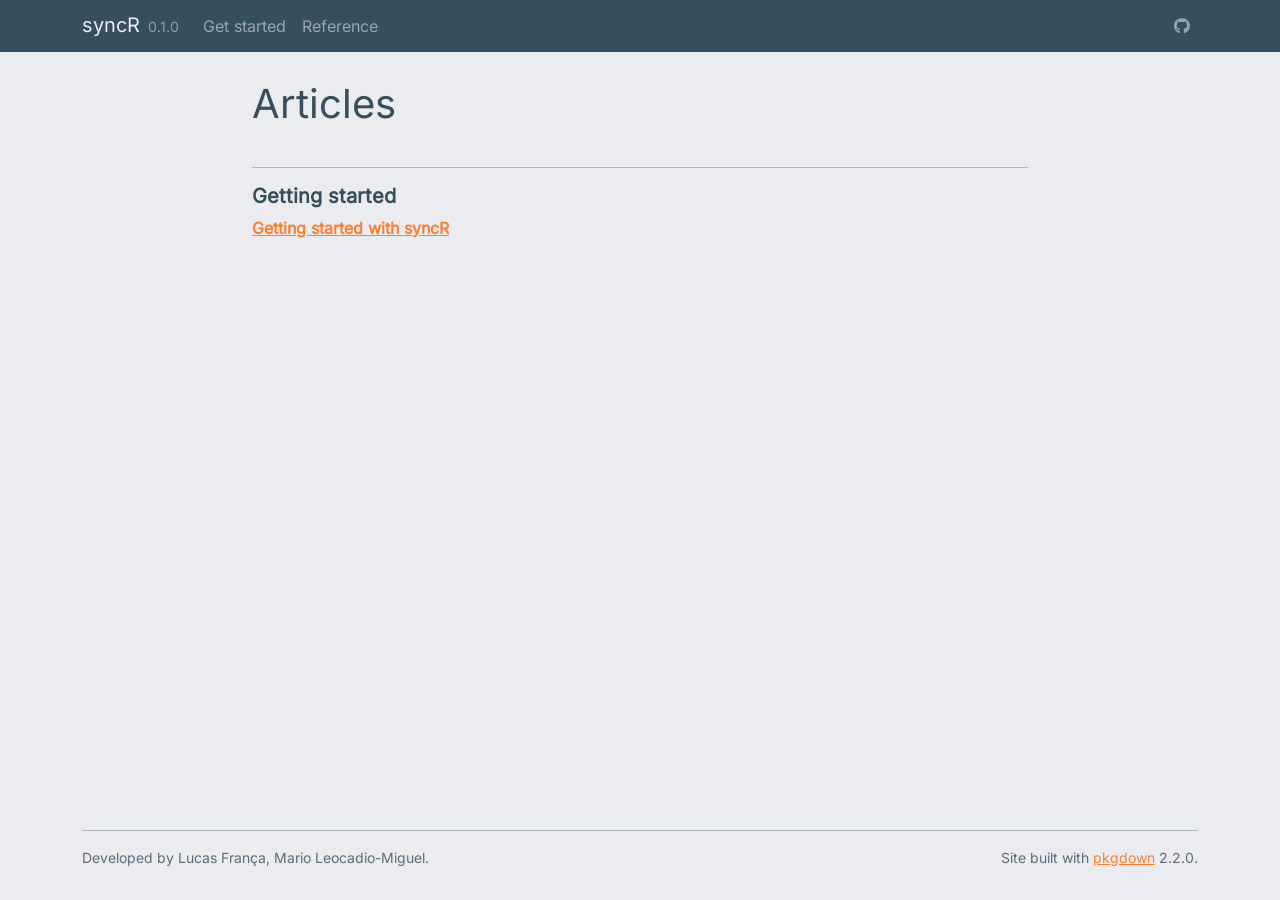
==== articles/index.html @ f12f0814 "Deploying to gh-pages from @ circadia-bio/syncR@efc464e33adc6c8e069ee6618f5a3e6e516ac521 🚀" ====
<!DOCTYPE html>
<!-- Generated by pkgdown: do not edit by hand --><html lang="en"><head><meta http-equiv="Content-Type" content="text/html; charset=UTF-8"><meta charset="utf-8"><meta http-equiv="X-UA-Compatible" content="IE=edge"><meta name="viewport" content="width=device-width, initial-scale=1, shrink-to-fit=no"><title>Articles • syncR</title><script src="../deps/jquery-3.6.0/jquery-3.6.0.min.js"></script><meta name="viewport" content="width=device-width, initial-scale=1, shrink-to-fit=no"><link href="../deps/bootstrap-5.3.8/bootstrap.min.css" rel="stylesheet"><script src="../deps/bootstrap-5.3.8/bootstrap.bundle.min.js"></script><link href="../deps/Inter-0.4.10/font.css" rel="stylesheet"><link href="../deps/Fira_Code-0.4.10/font.css" rel="stylesheet"><link href="../deps/font-awesome-6.5.2/css/all.min.css" rel="stylesheet"><link href="../deps/font-awesome-6.5.2/css/v4-shims.min.css" rel="stylesheet"><script src="../deps/headroom-0.11.0/headroom.min.js"></script><script src="../deps/headroom-0.11.0/jQuery.headroom.min.js"></script><script src="../deps/bootstrap-toc-1.0.1/bootstrap-toc.min.js"></script><script src="../deps/clipboard.js-2.0.11/clipboard.min.js"></script><script src="../deps/search-1.0.0/autocomplete.jquery.min.js"></script><script src="../deps/search-1.0.0/fuse.min.js"></script><script src="../deps/search-1.0.0/mark.min.js"></script><!-- pkgdown --><script src="../pkgdown.js"></script><meta property="og:title" content="Articles"></head><body>
    <a href="#main" class="visually-hidden-focusable">Skip to contents</a>


    <nav class="navbar navbar-expand-lg fixed-top bg-dark" data-bs-theme="dark" aria-label="Site navigation"><div class="container">

    <a class="navbar-brand me-2" href="../index.html">syncR</a>

    <small class="nav-text text-muted me-auto" data-bs-toggle="tooltip" data-bs-placement="bottom" title="">0.1.0</small>


    <button class="navbar-toggler" type="button" data-bs-toggle="collapse" data-bs-target="#navbar" aria-controls="navbar" aria-expanded="false" aria-label="Toggle navigation">
      <span class="navbar-toggler-icon"></span>
    </button>

    <div id="navbar" class="collapse navbar-collapse ms-3">
      <ul class="navbar-nav me-auto"><li class="nav-item"><a class="nav-link" href="../articles/syncR.html">Get started</a></li>
<li class="nav-item"><a class="nav-link" href="../reference/index.html">Reference</a></li>
      </ul><ul class="navbar-nav"><li class="nav-item"><a class="external-link nav-link" href="https://github.com/circadia-bio/syncR" aria-label="GitHub"><span class="fa fab fa-github"></span></a></li>
      </ul></div>


  </div>
</nav><div class="container template-article-index">
<div class="row">
  <main id="main" class="col-md-9"><div class="page-header">

      <h1>Articles</h1>
    </div>

    <div class="section ">
      <h3>Getting started</h3>
      <div class="section-desc"></div>

      <dl><dt><a href="syncR.html">Getting started with syncR</a></dt>
        <dd>
      </dd></dl></div>
  </main></div>


    <footer><div class="pkgdown-footer-left">
  <p>Developed by Lucas França, Mario Leocadio-Miguel.</p>
</div>

<div class="pkgdown-footer-right">
  <p>Site built with <a href="https://pkgdown.r-lib.org/" class="external-link">pkgdown</a> 2.2.0.</p>
</div>

    </footer></div>





  </body></html>
---- deps/Inter-0.4.10/font.css ----
/* cyrillic-ext */
@font-face {
  font-family: 'Inter';
  font-style: normal;
  font-weight: 400;
  font-display: swap;
  src: url(UcCO3FwrK3iLTeHuS_nVMrMxCp50SjIw2boKoduKmMEVuLyfAZJhiI2B.woff2) format('woff2');
  unicode-range: U+0460-052F, U+1C80-1C8A, U+20B4, U+2DE0-2DFF, U+A640-A69F, U+FE2E-FE2F;
}
/* cyrillic */
@font-face {
  font-family: 'Inter';
  font-style: normal;
  font-weight: 400;
  font-display: swap;
  src: url(UcCO3FwrK3iLTeHuS_nVMrMxCp50SjIw2boKoduKmMEVuLyfAZthiI2B.woff2) format('woff2');
  unicode-range: U+0301, U+0400-045F, U+0490-0491, U+04B0-04B1, U+2116;
}
/* greek-ext */
@font-face {
  font-family: 'Inter';
  font-style: normal;
  font-weight: 400;
  font-display: swap;
  src: url(UcCO3FwrK3iLTeHuS_nVMrMxCp50SjIw2boKoduKmMEVuLyfAZNhiI2B.woff2) format('woff2');
  unicode-range: U+1F00-1FFF;
}
/* greek */
@font-face {
  font-family: 'Inter';
  font-style: normal;
  font-weight: 400;
  font-display: swap;
  src: url(UcCO3FwrK3iLTeHuS_nVMrMxCp50SjIw2boKoduKmMEVuLyfAZxhiI2B.woff2) format('woff2');
  unicode-range: U+0370-0377, U+037A-037F, U+0384-038A, U+038C, U+038E-03A1, U+03A3-03FF;
}
/* vietnamese */
@font-face {
  font-family: 'Inter';
  font-style: normal;
  font-weight: 400;
  font-display: swap;
  src: url(UcCO3FwrK3iLTeHuS_nVMrMxCp50SjIw2boKoduKmMEVuLyfAZBhiI2B.woff2) format('woff2');
  unicode-range: U+0102-0103, U+0110-0111, U+0128-0129, U+0168-0169, U+01A0-01A1, U+01AF-01B0, U+0300-0301, U+0303-0304, U+0308-0309, U+0323, U+0329, U+1EA0-1EF9, U+20AB;
}
/* latin-ext */
@font-face {
  font-family: 'Inter';
  font-style: normal;
  font-weight: 400;
  font-display: swap;
  src: url(UcCO3FwrK3iLTeHuS_nVMrMxCp50SjIw2boKoduKmMEVuLyfAZFhiI2B.woff2) format('woff2');
  unicode-range: U+0100-02BA, U+02BD-02C5, U+02C7-02CC, U+02CE-02D7, U+02DD-02FF, U+0304, U+0308, U+0329, U+1D00-1DBF, U+1E00-1E9F, U+1EF2-1EFF, U+2020, U+20A0-20AB, U+20AD-20C0, U+2113, U+2C60-2C7F, U+A720-A7FF;
}
/* latin */
@font-face {
  font-family: 'Inter';
  font-style: normal;
  font-weight: 400;
  font-display: swap;
  src: url(UcCO3FwrK3iLTeHuS_nVMrMxCp50SjIw2boKoduKmMEVuLyfAZ9hiA.woff2) format('woff2');
  unicode-range: U+0000-00FF, U+0131, U+0152-0153, U+02BB-02BC, U+02C6, U+02DA, U+02DC, U+0304, U+0308, U+0329, U+2000-206F, U+20AC, U+2122, U+2191, U+2193, U+2212, U+2215, U+FEFF, U+FFFD;
}
---- deps/Fira_Code-0.4.10/font.css ----
/* cyrillic-ext */
@font-face {
  font-family: 'Fira Code';
  font-style: normal;
  font-weight: 400;
  font-display: swap;
  src: url(uU9eCBsR6Z2vfE9aq3bL0fxyUs4tcw4W_D1sJV37Nv7g.woff2) format('woff2');
  unicode-range: U+0460-052F, U+1C80-1C8A, U+20B4, U+2DE0-2DFF, U+A640-A69F, U+FE2E-FE2F;
}
/* cyrillic */
@font-face {
  font-family: 'Fira Code';
  font-style: normal;
  font-weight: 400;
  font-display: swap;
  src: url(uU9eCBsR6Z2vfE9aq3bL0fxyUs4tcw4W_D1sJVT7Nv7g.woff2) format('woff2');
  unicode-range: U+0301, U+0400-045F, U+0490-0491, U+04B0-04B1, U+2116;
}
/* greek-ext */
@font-face {
  font-family: 'Fira Code';
  font-style: normal;
  font-weight: 400;
  font-display: swap;
  src: url(uU9eCBsR6Z2vfE9aq3bL0fxyUs4tcw4W_D1sJVz7Nv7g.woff2) format('woff2');
  unicode-range: U+1F00-1FFF;
}
/* greek */
@font-face {
  font-family: 'Fira Code';
  font-style: normal;
  font-weight: 400;
  font-display: swap;
  src: url(uU9eCBsR6Z2vfE9aq3bL0fxyUs4tcw4W_D1sJVP7Nv7g.woff2) format('woff2');
  unicode-range: U+0370-0377, U+037A-037F, U+0384-038A, U+038C, U+038E-03A1, U+03A3-03FF;
}
/* symbols2 */
@font-face {
  font-family: 'Fira Code';
  font-style: normal;
  font-weight: 400;
  font-display: swap;
  src: url(uU9eCBsR6Z2vfE9aq3bL0fxyUs4tcw4W_D1sJeraE8PZqw.woff2) format('woff2');
  unicode-range: U+2000-2001, U+2004-2008, U+200A, U+23B8-23BD, U+2500-259F;
}
/* latin-ext */
@font-face {
  font-family: 'Fira Code';
  font-style: normal;
  font-weight: 400;
  font-display: swap;
  src: url(uU9eCBsR6Z2vfE9aq3bL0fxyUs4tcw4W_D1sJV77Nv7g.woff2) format('woff2');
  unicode-range: U+0100-02BA, U+02BD-02C5, U+02C7-02CC, U+02CE-02D7, U+02DD-02FF, U+0304, U+0308, U+0329, U+1D00-1DBF, U+1E00-1E9F, U+1EF2-1EFF, U+2020, U+20A0-20AB, U+20AD-20C0, U+2113, U+2C60-2C7F, U+A720-A7FF;
}
/* latin */
@font-face {
  font-family: 'Fira Code';
  font-style: normal;
  font-weight: 400;
  font-display: swap;
  src: url(uU9eCBsR6Z2vfE9aq3bL0fxyUs4tcw4W_D1sJVD7Ng.woff2) format('woff2');
  unicode-range: U+0000-00FF, U+0131, U+0152-0153, U+02BB-02BC, U+02C6, U+02DA, U+02DC, U+0304, U+0308, U+0329, U+2000-206F, U+20AC, U+2122, U+2191, U+2193, U+2212, U+2215, U+FEFF, U+FFFD;
}
---- deps/font-awesome-6.5.2/css/v4-shims.min.css ----
/*!
 * Font Awesome Free 6.5.2 by @fontawesome - https://fontawesome.com
 * License - https://fontawesome.com/license/free (Icons: CC BY 4.0, Fonts: SIL OFL 1.1, Code: MIT License)
 * Copyright 2024 Fonticons, Inc.
 */
.fa.fa-glass:before{content:"\f000"}.fa.fa-envelope-o{font-family:"Font Awesome 6 Free";font-weight:400}.fa.fa-envelope-o:before{content:"\f0e0"}.fa.fa-star-o{font-family:"Font Awesome 6 Free";font-weight:400}.fa.fa-star-o:before{content:"\f005"}.fa.fa-close:before,.fa.fa-remove:before{content:"\f00d"}.fa.fa-gear:before{content:"\f013"}.fa.fa-trash-o{font-family:"Font Awesome 6 Free";font-weight:400}.fa.fa-trash-o:before{content:"\f2ed"}.fa.fa-home:before{content:"\f015"}.fa.fa-file-o{font-family:"Font Awesome 6 Free";font-weight:400}.fa.fa-file-o:before{content:"\f15b"}.fa.fa-clock-o{font-family:"Font Awesome 6 Free";font-weight:400}.fa.fa-clock-o:before{content:"\f017"}.fa.fa-arrow-circle-o-down{font-family:"Font Awesome 6 Free";font-weight:400}.fa.fa-arrow-circle-o-down:before{content:"\f358"}.fa.fa-arrow-circle-o-up{font-family:"Font Awesome 6 Free";font-weight:400}.fa.fa-arrow-circle-o-up:before{content:"\f35b"}.fa.fa-play-circle-o{font-family:"Font Awesome 6 Free";font-weight:400}.fa.fa-play-circle-o:before{content:"\f144"}.fa.fa-repeat:before,.fa.fa-rotate-right:before{content:"\f01e"}.fa.fa-refresh:before{content:"\f021"}.fa.fa-list-alt{font-family:"Font Awesome 6 Free";font-weight:400}.fa.fa-list-alt:before{content:"\f022"}.fa.fa-dedent:before{content:"\f03b"}.fa.fa-video-camera:before{content:"\f03d"}.fa.fa-picture-o{font-family:"Font Awesome 6 Free";font-weight:400}.fa.fa-picture-o:before{content:"\f03e"}.fa.fa-photo{font-family:"Font Awesome 6 Free";font-weight:400}.fa.fa-photo:before{content:"\f03e"}.fa.fa-image{font-family:"Font Awesome 6 Free";font-weight:400}.fa.fa-image:before{content:"\f03e"}.fa.fa-map-marker:before{content:"\f3c5"}.fa.fa-pencil-square-o{font-family:"Font Awesome 6 Free";font-weight:400}.fa.fa-pencil-square-o:before{content:"\f044"}.fa.fa-edit{font-family:"Font Awesome 6 Free";font-weight:400}.fa.fa-edit:before{content:"\f044"}.fa.fa-share-square-o:before{content:"\f14d"}.fa.fa-check-square-o{font-family:"Font Awesome 6 Free";font-weight:400}.fa.fa-check-square-o:before{content:"\f14a"}.fa.fa-arrows:before{content:"\f0b2"}.fa.fa-times-circle-o{font-family:"Font Awesome 6 Free";font-weight:400}.fa.fa-times-circle-o:before{content:"\f057"}.fa.fa-check-circle-o{font-family:"Font Awesome 6 Free";font-weight:400}.fa.fa-check-circle-o:before{content:"\f058"}.fa.fa-mail-forward:before{content:"\f064"}.fa.fa-expand:before{content:"\f424"}.fa.fa-compress:before{content:"\f422"}.fa.fa-eye,.fa.fa-eye-slash{font-family:"Font Awesome 6 Free";font-weight:400}.fa.fa-warning:before{content:"\f071"}.fa.fa-calendar:before{content:"\f073"}.fa.fa-arrows-v:before{content:"\f338"}.fa.fa-arrows-h:before{content:"\f337"}.fa.fa-bar-chart-o:before,.fa.fa-bar-chart:before{content:"\e0e3"}.fa.fa-twitter-square{font-family:"Font Awesome 6 Brands";font-weight:400}.fa.fa-twitter-square:before{content:"\f081"}.fa.fa-facebook-square{font-family:"Font Awesome 6 Brands";font-weight:400}.fa.fa-facebook-square:before{content:"\f082"}.fa.fa-gears:before{content:"\f085"}.fa.fa-thumbs-o-up{font-family:"Font Awesome 6 Free";font-weight:400}.fa.fa-thumbs-o-up:before{content:"\f164"}.fa.fa-thumbs-o-down{font-family:"Font Awesome 6 Free";font-weight:400}.fa.fa-thumbs-o-down:before{content:"\f165"}.fa.fa-heart-o{font-family:"Font Awesome 6 Free";font-weight:400}.fa.fa-heart-o:before{content:"\f004"}.fa.fa-sign-out:before{content:"\f2f5"}.fa.fa-linkedin-square{font-family:"Font Awesome 6 Brands";font-weight:400}.fa.fa-linkedin-square:before{content:"\f08c"}.fa.fa-thumb-tack:before{content:"\f08d"}.fa.fa-external-link:before{content:"\f35d"}.fa.fa-sign-in:before{content:"\f2f6"}.fa.fa-github-square{font-family:"Font Awesome 6 Brands";font-weight:400}.fa.fa-github-square:before{content:"\f092"}.fa.fa-lemon-o{font-family:"Font Awesome 6 Free";font-weight:400}.fa.fa-lemon-o:before{content:"\f094"}.fa.fa-square-o{font-family:"Font Awesome 6 Free";font-weight:400}.fa.fa-square-o:before{content:"\f0c8"}.fa.fa-bookmark-o{font-family:"Font Awesome 6 Free";font-weight:400}.fa.fa-bookmark-o:before{content:"\f02e"}.fa.fa-facebook,.fa.fa-twitter{font-family:"Font Awesome 6 Brands";font-weight:400}.fa.fa-facebook:before{content:"\f39e"}.fa.fa-facebook-f{font-family:"Font Awesome 6 Brands";font-weight:400}.fa.fa-facebook-f:before{content:"\f39e"}.fa.fa-github{font-family:"Font Awesome 6 Brands";font-weight:400}.fa.fa-credit-card{font-family:"Font Awesome 6 Free";font-weight:400}.fa.fa-feed:before{content:"\f09e"}.fa.fa-hdd-o{font-family:"Font Awesome 6 Free";font-weight:400}.fa.fa-hdd-o:before{content:"\f0a0"}.fa.fa-hand-o-right{font-family:"Font Awesome 6 Free";font-weight:400}.fa.fa-hand-o-right:before{content:"\f0a4"}.fa.fa-hand-o-left{font-family:"Font Awesome 6 Free";font-weight:400}.fa.fa-hand-o-left:before{content:"\f0a5"}.fa.fa-hand-o-up{font-family:"Font Awesome 6 Free";font-weight:400}.fa.fa-hand-o-up:before{content:"\f0a6"}.fa.fa-hand-o-down{font-family:"Font Awesome 6 Free";font-weight:400}.fa.fa-hand-o-down:before{content:"\f0a7"}.fa.fa-globe:before{content:"\f57d"}.fa.fa-tasks:before{content:"\f828"}.fa.fa-arrows-alt:before{content:"\f31e"}.fa.fa-group:before{content:"\f0c0"}.fa.fa-chain:before{content:"\f0c1"}.fa.fa-cut:before{content:"\f0c4"}.fa.fa-files-o{font-family:"Font Awesome 6 Free";font-weight:400}.fa.fa-files-o:before{content:"\f0c5"}.fa.fa-floppy-o{font-family:"Font Awesome 6 Free";font-weight:400}.fa.fa-floppy-o:before{content:"\f0c7"}.fa.fa-save{font-family:"Font Awesome 6 Free";font-weight:400}.fa.fa-save:before{content:"\f0c7"}.fa.fa-navicon:before,.fa.fa-reorder:before{content:"\f0c9"}.fa.fa-magic:before{content:"\e2ca"}.fa.fa-pinterest,.fa.fa-pinterest-square{font-family:"Font Awesome 6 Brands";font-weight:400}.fa.fa-pinterest-square:before{content:"\f0d3"}.fa.fa-google-plus-square{font-family:"Font Awesome 6 Brands";font-weight:400}.fa.fa-google-plus-square:before{content:"\f0d4"}.fa.fa-google-plus{font-family:"Font Awesome 6 Brands";font-weight:400}.fa.fa-google-plus:before{content:"\f0d5"}.fa.fa-money:before{content:"\f3d1"}.fa.fa-unsorted:before{content:"\f0dc"}.fa.fa-sort-desc:before{content:"\f0dd"}.fa.fa-sort-asc:before{content:"\f0de"}.fa.fa-linkedin{font-family:"Font Awesome 6 Brands";font-weight:400}.fa.fa-linkedin:before{content:"\f0e1"}.fa.fa-rotate-left:before{content:"\f0e2"}.fa.fa-legal:before{content:"\f0e3"}.fa.fa-dashboard:before,.fa.fa-tachometer:before{content:"\f625"}.fa.fa-comment-o{font-family:"Font Awesome 6 Free";font-weight:400}.fa.fa-comment-o:before{content:"\f075"}.fa.fa-comments-o{font-family:"Font Awesome 6 Free";font-weight:400}.fa.fa-comments-o:before{content:"\f086"}.fa.fa-flash:before{content:"\f0e7"}.fa.fa-clipboard:before{content:"\f0ea"}.fa.fa-lightbulb-o{font-family:"Font Awesome 6 Free";font-weight:400}.fa.fa-lightbulb-o:before{content:"\f0eb"}.fa.fa-exchange:before{content:"\f362"}.fa.fa-cloud-download:before{content:"\f0ed"}.fa.fa-cloud-upload:before{content:"\f0ee"}.fa.fa-bell-o{font-family:"Font Awesome 6 Free";font-weight:400}.fa.fa-bell-o:before{content:"\f0f3"}.fa.fa-cutlery:before{content:"\f2e7"}.fa.fa-file-text-o{font-family:"Font Awesome 6 Free";font-weight:400}.fa.fa-file-text-o:before{content:"\f15c"}.fa.fa-building-o{font-family:"Font Awesome 6 Free";font-weight:400}.fa.fa-building-o:before{content:"\f1ad"}.fa.fa-hospital-o{font-family:"Font Awesome 6 Free";font-weight:400}.fa.fa-hospital-o:before{content:"\f0f8"}.fa.fa-tablet:before{content:"\f3fa"}.fa.fa-mobile-phone:before,.fa.fa-mobile:before{content:"\f3cd"}.fa.fa-circle-o{font-family:"Font Awesome 6 Free";font-weight:400}.fa.fa-circle-o:before{content:"\f111"}.fa.fa-mail-reply:before{content:"\f3e5"}.fa.fa-github-alt{font-family:"Font Awesome 6 Brands";font-weight:400}.fa.fa-folder-o{font-family:"Font Awesome 6 Free";font-weight:400}.fa.fa-folder-o:before{content:"\f07b"}.fa.fa-folder-open-o{font-family:"Font Awesome 6 Free";font-weight:400}.fa.fa-folder-open-o:before{content:"\f07c"}.fa.fa-smile-o{font-family:"Font Awesome 6 Free";font-weight:400}.fa.fa-smile-o:before{content:"\f118"}.fa.fa-frown-o{font-family:"Font Awesome 6 Free";font-weight:400}.fa.fa-frown-o:before{content:"\f119"}.fa.fa-meh-o{font-family:"Font Awesome 6 Free";font-weight:400}.fa.fa-meh-o:before{content:"\f11a"}.fa.fa-keyboard-o{font-family:"Font Awesome 6 Free";font-weight:400}.fa.fa-keyboard-o:before{content:"\f11c"}.fa.fa-flag-o{font-family:"Font Awesome 6 Free";font-weight:400}.fa.fa-flag-o:before{content:"\f024"}.fa.fa-mail-reply-all:before{content:"\f122"}.fa.fa-star-half-o{font-family:"Font Awesome 6 Free";font-weight:400}.fa.fa-star-half-o:before{content:"\f5c0"}.fa.fa-star-half-empty{font-family:"Font Awesome 6 Free";font-weight:400}.fa.fa-star-half-empty:before{content:"\f5c0"}.fa.fa-star-half-full{font-family:"Font Awesome 6 Free";font-weight:400}.fa.fa-star-half-full:before{content:"\f5c0"}.fa.fa-code-fork:before{content:"\f126"}.fa.fa-chain-broken:before,.fa.fa-unlink:before{content:"\f127"}.fa.fa-calendar-o{font-family:"Font Awesome 6 Free";font-weight:400}.fa.fa-calendar-o:before{content:"\f133"}.fa.fa-css3,.fa.fa-html5,.fa.fa-maxcdn{font-family:"Font Awesome 6 Brands";font-weight:400}.fa.fa-unlock-alt:before{content:"\f09c"}.fa.fa-minus-square-o{font-family:"Font Awesome 6 Free";font-weight:400}.fa.fa-minus-square-o:before{content:"\f146"}.fa.fa-level-up:before{content:"\f3bf"}.fa.fa-level-down:before{content:"\f3be"}.fa.fa-pencil-square:before{content:"\f14b"}.fa.fa-external-link-square:before{content:"\f360"}.fa.fa-compass{font-family:"Font Awesome 6 Free";font-weight:400}.fa.fa-caret-square-o-down{font-family:"Font Awesome 6 Free";font-weight:400}.fa.fa-caret-square-o-down:before{content:"\f150"}.fa.fa-toggle-down{font-family:"Font Awesome 6 Free";font-weight:400}.fa.fa-toggle-down:before{content:"\f150"}.fa.fa-caret-square-o-up{font-family:"Font Awesome 6 Free";font-weight:400}.fa.fa-caret-square-o-up:before{content:"\f151"}.fa.fa-toggle-up{font-family:"Font Awesome 6 Free";font-weight:400}.fa.fa-toggle-up:before{content:"\f151"}.fa.fa-caret-square-o-right{font-family:"Font Awesome 6 Free";font-weight:400}.fa.fa-caret-square-o-right:before{content:"\f152"}.fa.fa-toggle-right{font-family:"Font Awesome 6 Free";font-weight:400}.fa.fa-toggle-right:before{content:"\f152"}.fa.fa-eur:before,.fa.fa-euro:before{content:"\f153"}.fa.fa-gbp:before{content:"\f154"}.fa.fa-dollar:before,.fa.fa-usd:before{content:"\24"}.fa.fa-inr:before,.fa.fa-rupee:before{content:"\e1bc"}.fa.fa-cny:before,.fa.fa-jpy:before,.fa.fa-rmb:before,.fa.fa-yen:before{content:"\f157"}.fa.fa-rouble:before,.fa.fa-rub:before,.fa.fa-ruble:before{content:"\f158"}.fa.fa-krw:before,.fa.fa-won:before{content:"\f159"}.fa.fa-bitcoin,.fa.fa-btc{font-family:"Font Awesome 6 Brands";font-weight:400}.fa.fa-bitcoin:before{content:"\f15a"}.fa.fa-file-text:before{content:"\f15c"}.fa.fa-sort-alpha-asc:before{content:"\f15d"}.fa.fa-sort-alpha-desc:before{content:"\f881"}.fa.fa-sort-amount-asc:before{content:"\f884"}.fa.fa-sort-amount-desc:before{content:"\f160"}.fa.fa-sort-numeric-asc:before{content:"\f162"}.fa.fa-sort-numeric-desc:before{content:"\f886"}.fa.fa-youtube-square{font-family:"Font Awesome 6 Brands";font-weight:400}.fa.fa-youtube-square:before{content:"\f431"}.fa.fa-xing,.fa.fa-xing-square,.fa.fa-youtube{font-family:"Font Awesome 6 Brands";font-weight:400}.fa.fa-xing-square:before{content:"\f169"}.fa.fa-youtube-play{font-family:"Font Awesome 6 Brands";font-weight:400}.fa.fa-youtube-play:before{content:"\f167"}.fa.fa-adn,.fa.fa-bitbucket,.fa.fa-bitbucket-square,.fa.fa-dropbox,.fa.fa-flickr,.fa.fa-instagram,.fa.fa-stack-overflow{font-family:"Font Awesome 6 Brands";font-weight:400}.fa.fa-bitbucket-square:before{content:"\f171"}.fa.fa-tumblr,.fa.fa-tumblr-square{font-family:"Font Awesome 6 Brands";font-weight:400}.fa.fa-tumblr-square:before{content:"\f174"}.fa.fa-long-arrow-down:before{content:"\f309"}.fa.fa-long-arrow-up:before{content:"\f30c"}.fa.fa-long-arrow-left:before{content:"\f30a"}.fa.fa-long-arrow-right:before{content:"\f30b"}.fa.fa-android,.fa.fa-apple,.fa.fa-dribbble,.fa.fa-foursquare,.fa.fa-gittip,.fa.fa-gratipay,.fa.fa-linux,.fa.fa-skype,.fa.fa-trello,.fa.fa-windows{font-family:"Font Awesome 6 Brands";font-weight:400}.fa.fa-gittip:before{content:"\f184"}.fa.fa-sun-o{font-family:"Font Awesome 6 Free";font-weight:400}.fa.fa-sun-o:before{content:"\f185"}.fa.fa-moon-o{font-family:"Font Awesome 6 Free";font-weight:400}.fa.fa-moon-o:before{content:"\f186"}.fa.fa-pagelines,.fa.fa-renren,.fa.fa-stack-exchange,.fa.fa-vk,.fa.fa-weibo{font-family:"Font Awesome 6 Brands";font-weight:400}.fa.fa-arrow-circle-o-right{font-family:"Font Awesome 6 Free";font-weight:400}.fa.fa-arrow-circle-o-right:before{content:"\f35a"}.fa.fa-arrow-circle-o-left{font-family:"Font Awesome 6 Free";font-weight:400}.fa.fa-arrow-circle-o-left:before{content:"\f359"}.fa.fa-caret-square-o-left{font-family:"Font Awesome 6 Free";font-weight:400}.fa.fa-caret-square-o-left:before{content:"\f191"}.fa.fa-toggle-left{font-family:"Font Awesome 6 Free";font-weight:400}.fa.fa-toggle-left:before{content:"\f191"}.fa.fa-dot-circle-o{font-family:"Font Awesome 6 Free";font-weight:400}.fa.fa-dot-circle-o:before{content:"\f192"}.fa.fa-vimeo-square{font-family:"Font Awesome 6 Brands";font-weight:400}.fa.fa-vimeo-square:before{content:"\f194"}.fa.fa-try:before,.fa.fa-turkish-lira:before{content:"\e2bb"}.fa.fa-plus-square-o{font-family:"Font Awesome 6 Free";font-weight:400}.fa.fa-plus-square-o:before{content:"\f0fe"}.fa.fa-openid,.fa.fa-slack,.fa.fa-wordpress{font-family:"Font Awesome 6 Brands";font-weight:400}.fa.fa-bank:before,.fa.fa-institution:before{content:"\f19c"}.fa.fa-mortar-board:before{content:"\f19d"}.fa.fa-google,.fa.fa-reddit,.fa.fa-reddit-square,.fa.fa-yahoo{font-family:"Font Awesome 6 Brands";font-weight:400}.fa.fa-reddit-square:before{content:"\f1a2"}.fa.fa-behance,.fa.fa-behance-square,.fa.fa-delicious,.fa.fa-digg,.fa.fa-drupal,.fa.fa-joomla,.fa.fa-pied-piper-alt,.fa.fa-pied-piper-pp,.fa.fa-stumbleupon,.fa.fa-stumbleupon-circle{font-family:"Font Awesome 6 Brands";font-weight:400}.fa.fa-behance-square:before{content:"\f1b5"}.fa.fa-steam,.fa.fa-steam-square{font-family:"Font Awesome 6 Brands";font-weight:400}.fa.fa-steam-square:before{content:"\f1b7"}.fa.fa-automobile:before{content:"\f1b9"}.fa.fa-cab:before{content:"\f1ba"}.fa.fa-deviantart,.fa.fa-soundcloud,.fa.fa-spotify{font-family:"Font Awesome 6 Brands";font-weight:400}.fa.fa-file-pdf-o{font-family:"Font Awesome 6 Free";font-weight:400}.fa.fa-file-pdf-o:before{content:"\f1c1"}.fa.fa-file-word-o{font-family:"Font Awesome 6 Free";font-weight:400}.fa.fa-file-word-o:before{content:"\f1c2"}.fa.fa-file-excel-o{font-family:"Font Awesome 6 Free";font-weight:400}.fa.fa-file-excel-o:before{content:"\f1c3"}.fa.fa-file-powerpoint-o{font-family:"Font Awesome 6 Free";font-weight:400}.fa.fa-file-powerpoint-o:before{content:"\f1c4"}.fa.fa-file-image-o{font-family:"Font Awesome 6 Free";font-weight:400}.fa.fa-file-image-o:before{content:"\f1c5"}.fa.fa-file-photo-o{font-family:"Font Awesome 6 Free";font-weight:400}.fa.fa-file-photo-o:before{content:"\f1c5"}.fa.fa-file-picture-o{font-family:"Font Awesome 6 Free";font-weight:400}.fa.fa-file-picture-o:before{content:"\f1c5"}.fa.fa-file-archive-o{font-family:"Font Awesome 6 Free";font-weight:400}.fa.fa-file-archive-o:before{content:"\f1c6"}.fa.fa-file-zip-o{font-family:"Font Awesome 6 Free";font-weight:400}.fa.fa-file-zip-o:before{content:"\f1c6"}.fa.fa-file-audio-o{font-family:"Font Awesome 6 Free";font-weight:400}.fa.fa-file-audio-o:before{content:"\f1c7"}.fa.fa-file-sound-o{font-family:"Font Awesome 6 Free";font-weight:400}.fa.fa-file-sound-o:before{content:"\f1c7"}.fa.fa-file-video-o{font-family:"Font Awesome 6 Free";font-weight:400}.fa.fa-file-video-o:before{content:"\f1c8"}.fa.fa-file-movie-o{font-family:"Font Awesome 6 Free";font-weight:400}.fa.fa-file-movie-o:before{content:"\f1c8"}.fa.fa-file-code-o{font-family:"Font Awesome 6 Free";font-weight:400}.fa.fa-file-code-o:before{content:"\f1c9"}.fa.fa-codepen,.fa.fa-jsfiddle,.fa.fa-vine{font-family:"Font Awesome 6 Brands";font-weight:400}.fa.fa-life-bouy:before,.fa.fa-life-buoy:before,.fa.fa-life-saver:before,.fa.fa-support:before{content:"\f1cd"}.fa.fa-circle-o-notch:before{content:"\f1ce"}.fa.fa-ra,.fa.fa-rebel{font-family:"Font Awesome 6 Brands";font-weight:400}.fa.fa-ra:before{content:"\f1d0"}.fa.fa-resistance{font-family:"Font Awesome 6 Brands";font-weight:400}.fa.fa-resistance:before{content:"\f1d0"}.fa.fa-empire,.fa.fa-ge{font-family:"Font Awesome 6 Brands";font-weight:400}.fa.fa-ge:before{content:"\f1d1"}.fa.fa-git-square{font-family:"Font Awesome 6 Brands";font-weight:400}.fa.fa-git-square:before{content:"\f1d2"}.fa.fa-git,.fa.fa-hacker-news,.fa.fa-y-combinator-square{font-family:"Font Awesome 6 Brands";font-weight:400}.fa.fa-y-combinator-square:before{content:"\f1d4"}.fa.fa-yc-square{font-family:"Font Awesome 6 Brands";font-weight:400}.fa.fa-yc-square:before{content:"\f1d4"}.fa.fa-qq,.fa.fa-tencent-weibo,.fa.fa-wechat,.fa.fa-weixin{font-family:"Font Awesome 6 Brands";font-weight:400}.fa.fa-wechat:before{content:"\f1d7"}.fa.fa-send:before{content:"\f1d8"}.fa.fa-paper-plane-o{font-family:"Font Awesome 6 Free";font-weight:400}.fa.fa-paper-plane-o:before{content:"\f1d8"}.fa.fa-send-o{font-family:"Font Awesome 6 Free";font-weight:400}.fa.fa-send-o:before{content:"\f1d8"}.fa.fa-circle-thin{font-family:"Font Awesome 6 Free";font-weight:400}.fa.fa-circle-thin:before{content:"\f111"}.fa.fa-header:before{content:"\f1dc"}.fa.fa-futbol-o{font-family:"Font Awesome 6 Free";font-weight:400}.fa.fa-futbol-o:before{content:"\f1e3"}.fa.fa-soccer-ball-o{font-family:"Font Awesome 6 Free";font-weight:400}.fa.fa-soccer-ball-o:before{content:"\f1e3"}.fa.fa-slideshare,.fa.fa-twitch,.fa.fa-yelp{font-family:"Font Awesome 6 Brands";font-weight:400}.fa.fa-newspaper-o{font-family:"Font Awesome 6 Free";font-weight:400}.fa.fa-newspaper-o:before{content:"\f1ea"}.fa.fa-cc-amex,.fa.fa-cc-discover,.fa.fa-cc-mastercard,.fa.fa-cc-paypal,.fa.fa-cc-stripe,.fa.fa-cc-visa,.fa.fa-google-wallet,.fa.fa-paypal{font-family:"Font Awesome 6 Brands";font-weight:400}.fa.fa-bell-slash-o{font-family:"Font Awesome 6 Free";font-weight:400}.fa.fa-bell-slash-o:before{content:"\f1f6"}.fa.fa-trash:before{content:"\f2ed"}.fa.fa-copyright{font-family:"Font Awesome 6 Free";font-weight:400}.fa.fa-eyedropper:before{content:"\f1fb"}.fa.fa-area-chart:before{content:"\f1fe"}.fa.fa-pie-chart:before{content:"\f200"}.fa.fa-line-chart:before{content:"\f201"}.fa.fa-lastfm,.fa.fa-lastfm-square{font-family:"Font Awesome 6 Brands";font-weight:400}.fa.fa-lastfm-square:before{content:"\f203"}.fa.fa-angellist,.fa.fa-ioxhost{font-family:"Font Awesome 6 Brands";font-weight:400}.fa.fa-cc{font-family:"Font Awesome 6 Free";font-weight:400}.fa.fa-cc:before{content:"\f20a"}.fa.fa-ils:before,.fa.fa-shekel:before,.fa.fa-sheqel:before{content:"\f20b"}.fa.fa-buysellads,.fa.fa-connectdevelop,.fa.fa-dashcube,.fa.fa-forumbee,.fa.fa-leanpub,.fa.fa-sellsy,.fa.fa-shirtsinbulk,.fa.fa-simplybuilt,.fa.fa-skyatlas{font-family:"Font Awesome 6 Brands";font-weight:400}.fa.fa-diamond{font-family:"Font Awesome 6 Free";font-weight:400}.fa.fa-diamond:before{content:"\f3a5"}.fa.fa-intersex:before,.fa.fa-transgender:before{content:"\f224"}.fa.fa-transgender-alt:before{content:"\f225"}.fa.fa-facebook-official{font-family:"Font Awesome 6 Brands";font-weight:400}.fa.fa-facebook-official:before{content:"\f09a"}.fa.fa-pinterest-p,.fa.fa-whatsapp{font-family:"Font Awesome 6 Brands";font-weight:400}.fa.fa-hotel:before{content:"\f236"}.fa.fa-medium,.fa.fa-viacoin,.fa.fa-y-combinator,.fa.fa-yc{font-family:"Font Awesome 6 Brands";font-weight:400}.fa.fa-yc:before{content:"\f23b"}.fa.fa-expeditedssl,.fa.fa-opencart,.fa.fa-optin-monster{font-family:"Font Awesome 6 Brands";font-weight:400}.fa.fa-battery-4:before,.fa.fa-battery:before{content:"\f240"}.fa.fa-battery-3:before{content:"\f241"}.fa.fa-battery-2:before{content:"\f242"}.fa.fa-battery-1:before{content:"\f243"}.fa.fa-battery-0:before{content:"\f244"}.fa.fa-object-group,.fa.fa-object-ungroup,.fa.fa-sticky-note-o{font-family:"Font Awesome 6 Free";font-weight:400}.fa.fa-sticky-note-o:before{content:"\f249"}.fa.fa-cc-diners-club,.fa.fa-cc-jcb{font-family:"Font Awesome 6 Brands";font-weight:400}.fa.fa-clone{font-family:"Font Awesome 6 Free";font-weight:400}.fa.fa-hourglass-o:before{content:"\f254"}.fa.fa-hourglass-1:before{content:"\f251"}.fa.fa-hourglass-2:before{content:"\f252"}.fa.fa-hourglass-3:before{content:"\f253"}.fa.fa-hand-rock-o{font-family:"Font Awesome 6 Free";font-weight:400}.fa.fa-hand-rock-o:before{content:"\f255"}.fa.fa-hand-grab-o{font-family:"Font Awesome 6 Free";font-weight:400}.fa.fa-hand-grab-o:before{content:"\f255"}.fa.fa-hand-paper-o{font-family:"Font Awesome 6 Free";font-weight:400}.fa.fa-hand-paper-o:before{content:"\f256"}.fa.fa-hand-stop-o{font-family:"Font Awesome 6 Free";font-weight:400}.fa.fa-hand-stop-o:before{content:"\f256"}.fa.fa-hand-scissors-o{font-family:"Font Awesome 6 Free";font-weight:400}.fa.fa-hand-scissors-o:before{content:"\f257"}.fa.fa-hand-lizard-o{font-family:"Font Awesome 6 Free";font-weight:400}.fa.fa-hand-lizard-o:before{content:"\f258"}.fa.fa-hand-spock-o{font-family:"Font Awesome 6 Free";font-weight:400}.fa.fa-hand-spock-o:before{content:"\f259"}.fa.fa-hand-pointer-o{font-family:"Font Awesome 6 Free";font-weight:400}.fa.fa-hand-pointer-o:before{content:"\f25a"}.fa.fa-hand-peace-o{font-family:"Font Awesome 6 Free";font-weight:400}.fa.fa-hand-peace-o:before{content:"\f25b"}.fa.fa-registered{font-family:"Font Awesome 6 Free";font-weight:400}.fa.fa-creative-commons,.fa.fa-gg,.fa.fa-gg-circle,.fa.fa-odnoklassniki,.fa.fa-odnoklassniki-square{font-family:"Font Awesome 6 Brands";font-weight:400}.fa.fa-odnoklassniki-square:before{content:"\f264"}.fa.fa-chrome,.fa.fa-firefox,.fa.fa-get-pocket,.fa.fa-internet-explorer,.fa.fa-opera,.fa.fa-safari,.fa.fa-wikipedia-w{font-family:"Font Awesome 6 Brands";font-weight:400}.fa.fa-television:before{content:"\f26c"}.fa.fa-500px,.fa.fa-amazon,.fa.fa-contao{font-family:"Font Awesome 6 Brands";font-weight:400}.fa.fa-calendar-plus-o{font-family:"Font Awesome 6 Free";font-weight:400}.fa.fa-calendar-plus-o:before{content:"\f271"}.fa.fa-calendar-minus-o{font-family:"Font Awesome 6 Free";font-weight:400}.fa.fa-calendar-minus-o:before{content:"\f272"}.fa.fa-calendar-times-o{font-family:"Font Awesome 6 Free";font-weight:400}.fa.fa-calendar-times-o:before{content:"\f273"}.fa.fa-calendar-check-o{font-family:"Font Awesome 6 Free";font-weight:400}.fa.fa-calendar-check-o:before{content:"\f274"}.fa.fa-map-o{font-family:"Font Awesome 6 Free";font-weight:400}.fa.fa-map-o:before{content:"\f279"}.fa.fa-commenting:before{content:"\f4ad"}.fa.fa-commenting-o{font-family:"Font Awesome 6 Free";font-weight:400}.fa.fa-commenting-o:before{content:"\f4ad"}.fa.fa-houzz,.fa.fa-vimeo{font-family:"Font Awesome 6 Brands";font-weight:400}.fa.fa-vimeo:before{content:"\f27d"}.fa.fa-black-tie,.fa.fa-edge,.fa.fa-fonticons,.fa.fa-reddit-alien{font-family:"Font Awesome 6 Brands";font-weight:400}.fa.fa-credit-card-alt:before{content:"\f09d"}.fa.fa-codiepie,.fa.fa-fort-awesome,.fa.fa-mixcloud,.fa.fa-modx,.fa.fa-product-hunt,.fa.fa-scribd,.fa.fa-usb{font-family:"Font Awesome 6 Brands";font-weight:400}.fa.fa-pause-circle-o{font-family:"Font Awesome 6 Free";font-weight:400}.fa.fa-pause-circle-o:before{content:"\f28b"}.fa.fa-stop-circle-o{font-family:"Font Awesome 6 Free";font-weight:400}.fa.fa-stop-circle-o:before{content:"\f28d"}.fa.fa-bluetooth,.fa.fa-bluetooth-b,.fa.fa-envira,.fa.fa-gitlab,.fa.fa-wheelchair-alt,.fa.fa-wpbeginner,.fa.fa-wpforms{font-family:"Font Awesome 6 Brands";font-weight:400}.fa.fa-wheelchair-alt:before{content:"\f368"}.fa.fa-question-circle-o{font-family:"Font Awesome 6 Free";font-weight:400}.fa.fa-question-circle-o:before{content:"\f059"}.fa.fa-volume-control-phone:before{content:"\f2a0"}.fa.fa-asl-interpreting:before{content:"\f2a3"}.fa.fa-deafness:before,.fa.fa-hard-of-hearing:before{content:"\f2a4"}.fa.fa-glide,.fa.fa-glide-g{font-family:"Font Awesome 6 Brands";font-weight:400}.fa.fa-signing:before{content:"\f2a7"}.fa.fa-viadeo,.fa.fa-viadeo-square{font-family:"Font Awesome 6 Brands";font-weight:400}.fa.fa-viadeo-square:before{content:"\f2aa"}.fa.fa-snapchat,.fa.fa-snapchat-ghost{font-family:"Font Awesome 6 Brands";font-weight:400}.fa.fa-snapchat-ghost:before{content:"\f2ab"}.fa.fa-snapchat-square{font-family:"Font Awesome 6 Brands";font-weight:400}.fa.fa-snapchat-square:before{content:"\f2ad"}.fa.fa-first-order,.fa.fa-google-plus-official,.fa.fa-pied-piper,.fa.fa-themeisle,.fa.fa-yoast{font-family:"Font Awesome 6 Brands";font-weight:400}.fa.fa-google-plus-official:before{content:"\f2b3"}.fa.fa-google-plus-circle{font-family:"Font Awesome 6 Brands";font-weight:400}.fa.fa-google-plus-circle:before{content:"\f2b3"}.fa.fa-fa,.fa.fa-font-awesome{font-family:"Font Awesome 6 Brands";font-weight:400}.fa.fa-fa:before{content:"\f2b4"}.fa.fa-handshake-o{font-family:"Font Awesome 6 Free";font-weight:400}.fa.fa-handshake-o:before{content:"\f2b5"}.fa.fa-envelope-open-o{font-family:"Font Awesome 6 Free";font-weight:400}.fa.fa-envelope-open-o:before{content:"\f2b6"}.fa.fa-linode{font-family:"Font Awesome 6 Brands";font-weight:400}.fa.fa-address-book-o{font-family:"Font Awesome 6 Free";font-weight:400}.fa.fa-address-book-o:before{content:"\f2b9"}.fa.fa-vcard:before{content:"\f2bb"}.fa.fa-address-card-o{font-family:"Font Awesome 6 Free";font-weight:400}.fa.fa-address-card-o:before{content:"\f2bb"}.fa.fa-vcard-o{font-family:"Font Awesome 6 Free";font-weight:400}.fa.fa-vcard-o:before{content:"\f2bb"}.fa.fa-user-circle-o{font-family:"Font Awesome 6 Free";font-weight:400}.fa.fa-user-circle-o:before{content:"\f2bd"}.fa.fa-user-o{font-family:"Font Awesome 6 Free";font-weight:400}.fa.fa-user-o:before{content:"\f007"}.fa.fa-id-badge{font-family:"Font Awesome 6 Free";font-weight:400}.fa.fa-drivers-license:before{content:"\f2c2"}.fa.fa-id-card-o{font-family:"Font Awesome 6 Free";font-weight:400}.fa.fa-id-card-o:before{content:"\f2c2"}.fa.fa-drivers-license-o{font-family:"Font Awesome 6 Free";font-weight:400}.fa.fa-drivers-license-o:before{content:"\f2c2"}.fa.fa-free-code-camp,.fa.fa-quora,.fa.fa-telegram{font-family:"Font Awesome 6 Brands";font-weight:400}.fa.fa-thermometer-4:before,.fa.fa-thermometer:before{content:"\f2c7"}.fa.fa-thermometer-3:before{content:"\f2c8"}.fa.fa-thermometer-2:before{content:"\f2c9"}.fa.fa-thermometer-1:before{content:"\f2ca"}.fa.fa-thermometer-0:before{content:"\f2cb"}.fa.fa-bathtub:before,.fa.fa-s15:before{content:"\f2cd"}.fa.fa-window-maximize,.fa.fa-window-restore{font-family:"Font Awesome 6 Free";font-weight:400}.fa.fa-times-rectangle:before{content:"\f410"}.fa.fa-window-close-o{font-family:"Font Awesome 6 Free";font-weight:400}.fa.fa-window-close-o:before{content:"\f410"}.fa.fa-times-rectangle-o{font-family:"Font Awesome 6 Free";font-weight:400}.fa.fa-times-rectangle-o:before{content:"\f410"}.fa.fa-bandcamp,.fa.fa-eercast,.fa.fa-etsy,.fa.fa-grav,.fa.fa-imdb,.fa.fa-ravelry{font-family:"Font Awesome 6 Brands";font-weight:400}.fa.fa-eercast:before{content:"\f2da"}.fa.fa-snowflake-o{font-family:"Font Awesome 6 Free";font-weight:400}.fa.fa-snowflake-o:before{content:"\f2dc"}.fa.fa-meetup,.fa.fa-superpowers,.fa.fa-wpexplorer{font-family:"Font Awesome 6 Brands";font-weight:400}
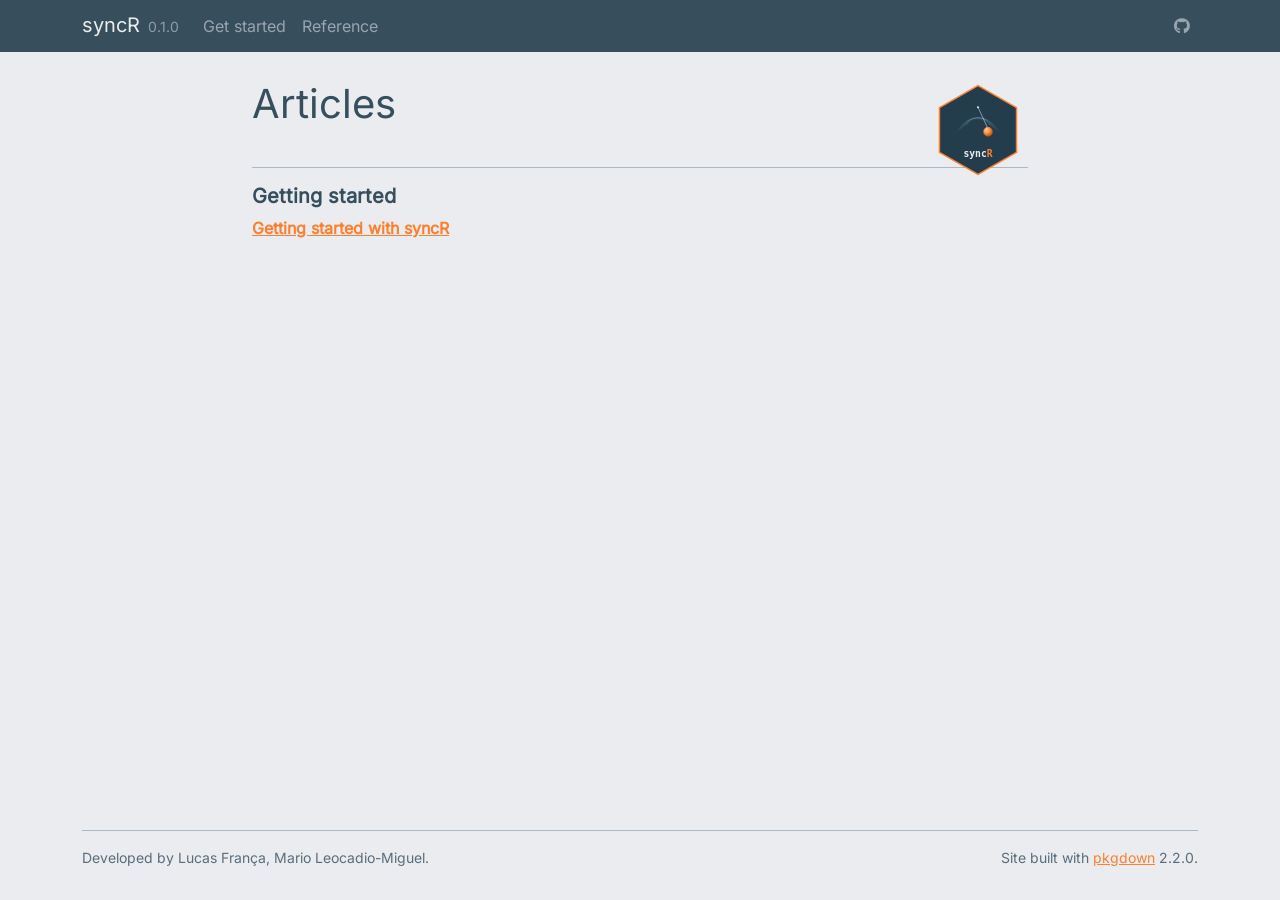
==== commit 3510f3e3: "Deploying to gh-pages from @ circadia-bio/syncR@bd4cda9b0c50a1aa09251d4646e014f0f8a31efc 🚀" ====
--- a/articles/index.html
+++ b/articles/index.html
@@ -1,5 +1,5 @@
 <!DOCTYPE html>
-<!-- Generated by pkgdown: do not edit by hand --><html lang="en"><head><meta http-equiv="Content-Type" content="text/html; charset=UTF-8"><meta charset="utf-8"><meta http-equiv="X-UA-Compatible" content="IE=edge"><meta name="viewport" content="width=device-width, initial-scale=1, shrink-to-fit=no"><title>Articles • syncR</title><script src="../deps/jquery-3.6.0/jquery-3.6.0.min.js"></script><meta name="viewport" content="width=device-width, initial-scale=1, shrink-to-fit=no"><link href="../deps/bootstrap-5.3.8/bootstrap.min.css" rel="stylesheet"><script src="../deps/bootstrap-5.3.8/bootstrap.bundle.min.js"></script><link href="../deps/Inter-0.4.10/font.css" rel="stylesheet"><link href="../deps/Fira_Code-0.4.10/font.css" rel="stylesheet"><link href="../deps/font-awesome-6.5.2/css/all.min.css" rel="stylesheet"><link href="../deps/font-awesome-6.5.2/css/v4-shims.min.css" rel="stylesheet"><script src="../deps/headroom-0.11.0/headroom.min.js"></script><script src="../deps/headroom-0.11.0/jQuery.headroom.min.js"></script><script src="../deps/bootstrap-toc-1.0.1/bootstrap-toc.min.js"></script><script src="../deps/clipboard.js-2.0.11/clipboard.min.js"></script><script src="../deps/search-1.0.0/autocomplete.jquery.min.js"></script><script src="../deps/search-1.0.0/fuse.min.js"></script><script src="../deps/search-1.0.0/mark.min.js"></script><!-- pkgdown --><script src="../pkgdown.js"></script><meta property="og:title" content="Articles"></head><body>
+<!-- Generated by pkgdown: do not edit by hand --><html lang="en"><head><meta http-equiv="Content-Type" content="text/html; charset=UTF-8"><meta charset="utf-8"><meta http-equiv="X-UA-Compatible" content="IE=edge"><meta name="viewport" content="width=device-width, initial-scale=1, shrink-to-fit=no"><title>Articles • syncR</title><script src="../deps/jquery-3.6.0/jquery-3.6.0.min.js"></script><meta name="viewport" content="width=device-width, initial-scale=1, shrink-to-fit=no"><link href="../deps/bootstrap-5.3.8/bootstrap.min.css" rel="stylesheet"><script src="../deps/bootstrap-5.3.8/bootstrap.bundle.min.js"></script><link href="../deps/Inter-0.4.10/font.css" rel="stylesheet"><link href="../deps/Fira_Code-0.4.10/font.css" rel="stylesheet"><link href="../deps/font-awesome-6.5.2/css/all.min.css" rel="stylesheet"><link href="../deps/font-awesome-6.5.2/css/v4-shims.min.css" rel="stylesheet"><script src="../deps/headroom-0.11.0/headroom.min.js"></script><script src="../deps/headroom-0.11.0/jQuery.headroom.min.js"></script><script src="../deps/bootstrap-toc-1.0.1/bootstrap-toc.min.js"></script><script src="../deps/clipboard.js-2.0.11/clipboard.min.js"></script><script src="../deps/search-1.0.0/autocomplete.jquery.min.js"></script><script src="../deps/search-1.0.0/fuse.min.js"></script><script src="../deps/search-1.0.0/mark.min.js"></script><!-- pkgdown --><script src="../pkgdown.js"></script><meta property="og:title" content="Articles"><meta property="og:image" content="https://syncr.circadia-lab.uk/logo.svg"></head><body>
     <a href="#main" class="visually-hidden-focusable">Skip to contents</a>
 
 
@@ -25,8 +25,7 @@
 </nav><div class="container template-article-index">
 <div class="row">
   <main id="main" class="col-md-9"><div class="page-header">
-
-      <h1>Articles</h1>
+      <img src="../logo.svg" class="logo" alt=""><h1>Articles</h1>
     </div>
 
     <div class="section ">
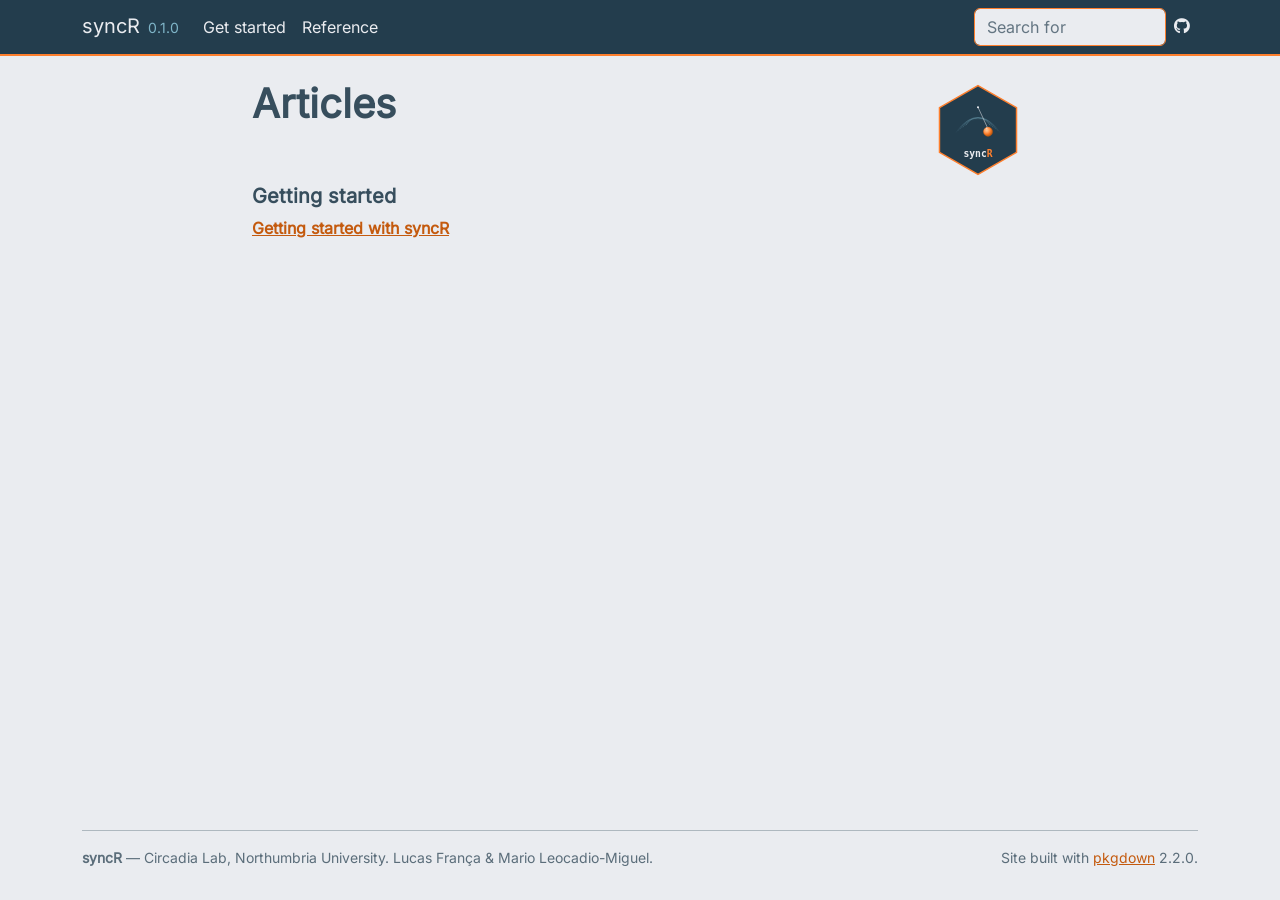
==== commit 0619a2bc: "Deploying to gh-pages from @ circadia-bio/syncR@b8e8994fb5c3333cdd3c72cc3846f5f748f67fde 🚀" ====
--- a/articles/index.html
+++ b/articles/index.html
@@ -1,9 +1,96 @@
 <!DOCTYPE html>
-<!-- Generated by pkgdown: do not edit by hand --><html lang="en"><head><meta http-equiv="Content-Type" content="text/html; charset=UTF-8"><meta charset="utf-8"><meta http-equiv="X-UA-Compatible" content="IE=edge"><meta name="viewport" content="width=device-width, initial-scale=1, shrink-to-fit=no"><title>Articles • syncR</title><script src="../deps/jquery-3.6.0/jquery-3.6.0.min.js"></script><meta name="viewport" content="width=device-width, initial-scale=1, shrink-to-fit=no"><link href="../deps/bootstrap-5.3.8/bootstrap.min.css" rel="stylesheet"><script src="../deps/bootstrap-5.3.8/bootstrap.bundle.min.js"></script><link href="../deps/Inter-0.4.10/font.css" rel="stylesheet"><link href="../deps/Fira_Code-0.4.10/font.css" rel="stylesheet"><link href="../deps/font-awesome-6.5.2/css/all.min.css" rel="stylesheet"><link href="../deps/font-awesome-6.5.2/css/v4-shims.min.css" rel="stylesheet"><script src="../deps/headroom-0.11.0/headroom.min.js"></script><script src="../deps/headroom-0.11.0/jQuery.headroom.min.js"></script><script src="../deps/bootstrap-toc-1.0.1/bootstrap-toc.min.js"></script><script src="../deps/clipboard.js-2.0.11/clipboard.min.js"></script><script src="../deps/search-1.0.0/autocomplete.jquery.min.js"></script><script src="../deps/search-1.0.0/fuse.min.js"></script><script src="../deps/search-1.0.0/mark.min.js"></script><!-- pkgdown --><script src="../pkgdown.js"></script><meta property="og:title" content="Articles"><meta property="og:image" content="https://syncr.circadia-lab.uk/logo.svg"></head><body>
+<!-- Generated by pkgdown: do not edit by hand --><html lang="en"><head><meta http-equiv="Content-Type" content="text/html; charset=UTF-8"><meta charset="utf-8"><meta http-equiv="X-UA-Compatible" content="IE=edge"><meta name="viewport" content="width=device-width, initial-scale=1, shrink-to-fit=no"><title>Articles • syncR</title><!-- favicons --><link rel="icon" type="image/png" sizes="96x96" href="../favicon-96x96.png"><link rel="icon" type="”image/svg+xml”" href="../favicon.svg"><link rel="apple-touch-icon" sizes="180x180" href="../apple-touch-icon.png"><link rel="icon" sizes="any" href="../favicon.ico"><link rel="manifest" href="../site.webmanifest"><script src="../deps/jquery-3.6.0/jquery-3.6.0.min.js"></script><meta name="viewport" content="width=device-width, initial-scale=1, shrink-to-fit=no"><link href="../deps/bootstrap-5.3.8/bootstrap.min.css" rel="stylesheet"><script src="../deps/bootstrap-5.3.8/bootstrap.bundle.min.js"></script><link href="../deps/Inter-0.4.10/font.css" rel="stylesheet"><link href="../deps/Fira_Code-0.4.10/font.css" rel="stylesheet"><link href="../deps/font-awesome-6.5.2/css/all.min.css" rel="stylesheet"><link href="../deps/font-awesome-6.5.2/css/v4-shims.min.css" rel="stylesheet"><script src="../deps/headroom-0.11.0/headroom.min.js"></script><script src="../deps/headroom-0.11.0/jQuery.headroom.min.js"></script><script src="../deps/bootstrap-toc-1.0.1/bootstrap-toc.min.js"></script><script src="../deps/clipboard.js-2.0.11/clipboard.min.js"></script><script src="../deps/search-1.0.0/autocomplete.jquery.min.js"></script><script src="../deps/search-1.0.0/fuse.min.js"></script><script src="../deps/search-1.0.0/mark.min.js"></script><!-- pkgdown --><script src="../pkgdown.js"></script><meta property="og:title" content="Articles"><meta property="og:image" content="https://syncr.circadia-lab.uk/logo.svg"><meta property="og:image" content="https://syncr.circadia-lab.uk/logo.png"><meta property="og:image:width" content="1080"><meta property="og:image:height" content="1080"><meta property="og:image:type" content="image/png"><meta name="twitter:card" content="summary"><meta name="twitter:image" content="https://syncr.circadia-lab.uk/logo.png"><link rel="mask-icon" href="/safari-pinned-tab.svg" color="#FE7F2D"><meta name="msapplication-TileColor" content="#233D4D"><meta name="theme-color" content="#233D4D"><style>
+  /* ── Navbar ── */
+  .navbar {
+    background-color: #233D4D !important;
+    border-bottom: 2px solid #FE7F2D;
+  }
+  .navbar .navbar-brand,
+  .navbar-nav .nav-link,
+  .navbar-nav .nav-link:hover,
+  .navbar .navbar-toggler-icon,
+  .navbar form .btn {
+    color: #EAECF0 !important;
+  }
+  .navbar-nav .nav-link:hover { opacity: 0.8; }
+  .navbar-nav .nav-link.active {
+    color: #EAECF0 !important;
+    border-bottom: 2px solid #FE7F2D;
+  }
+
+  /* ── Navbar logo size ── */
+  .navbar-brand img { height: 40px; width: auto; }
+
+  /* ── Remove border under page title ── */
+  .page-header { border-bottom: none !important; }
+
+  /* ── Sidebar TOC links ── */
+  .sidebar .nav-link,
+  .sidebar a,
+  #toc a,
+  #toc .nav-link {
+    color: #233D4D !important;
+  }
+  .sidebar .nav-link:hover,
+  .sidebar a:hover,
+  #toc a:hover {
+    color: #FE7F2D !important;
+  }
+  .sidebar .nav-link.active,
+  #toc .nav-link.active {
+    color: #FE7F2D !important;
+    border-left: 2px solid #FE7F2D;
+    font-weight: 600;
+  }
+
+  /* ── text-muted ── */
+  .text-muted { color: #7FB5C8 !important; }
+
+  /* ── Sidebar border ── */
+  .sidebar { border-left: 3px solid #FE7F2D; padding-left: 1rem; }
+
+  /* ── Reference index section headers ── */
+  .reference-index h2 {
+    color: #FE7F2D;
+    font-size: 0.8rem;
+    text-transform: uppercase;
+    letter-spacing: 0.08em;
+  }
+
+  /* ── Inline code ── */
+  code {
+    color: #C45A0E;
+    background: #F0E8DC;
+    border-radius: 4px;
+    padding: 0.1em 0.35em;
+  }
+
+  /* ── Links ── */
+  a { color: #C45A0E; }
+  a:hover { color: #FE7F2D; }
+
+  /* ── Footer ── */
+  .footer { background: #233D4D; color: #EAECF0; padding: 1.5rem 0; }
+  .footer a { color: #FE7F2D; }
+
+  /* ── Search ── */
+  #search-input { border-color: #FE7F2D; }
+
+  /* ── Buttons ── */
+  .btn-primary {
+    background-color: #FE7F2D !important;
+    border-color: #FE7F2D !important;
+    color: #233D4D !important;
+  }
+  .btn-primary:hover {
+    background-color: #C45A0E !important;
+    border-color: #C45A0E !important;
+  }
+</style></head><body>
     <a href="#main" class="visually-hidden-focusable">Skip to contents</a>
 
 
-    <nav class="navbar navbar-expand-lg fixed-top bg-dark" data-bs-theme="dark" aria-label="Site navigation"><div class="container">
+    <nav class="navbar navbar-expand-lg fixed-top bg-light" data-bs-theme="light" aria-label="Site navigation"><div class="container">
 
     <a class="navbar-brand me-2" href="../index.html">syncR</a>
 
@@ -17,7 +104,9 @@
     <div id="navbar" class="collapse navbar-collapse ms-3">
       <ul class="navbar-nav me-auto"><li class="nav-item"><a class="nav-link" href="../articles/syncR.html">Get started</a></li>
 <li class="nav-item"><a class="nav-link" href="../reference/index.html">Reference</a></li>
-      </ul><ul class="navbar-nav"><li class="nav-item"><a class="external-link nav-link" href="https://github.com/circadia-bio/syncR" aria-label="GitHub"><span class="fa fab fa-github"></span></a></li>
+      </ul><ul class="navbar-nav"><li class="nav-item"><form class="form-inline" role="search">
+ <input class="form-control" type="search" name="search-input" id="search-input" autocomplete="off" aria-label="Search site" placeholder="Search for" data-search-index="../search.json"></form></li>
+<li class="nav-item"><a class="external-link nav-link" href="https://github.com/circadia-bio/syncR" aria-label="GitHub"><span class="fa fab fa-github"></span></a></li>
       </ul></div>
 
 
@@ -39,7 +128,7 @@
 
 
     <footer><div class="pkgdown-footer-left">
-  <p>Developed by Lucas França, Mario Leocadio-Miguel.</p>
+  <p><strong>syncR</strong> — Circadia Lab, Northumbria University. Lucas França &amp; Mario Leocadio-Miguel.</p>
 </div>
 
 <div class="pkgdown-footer-right">
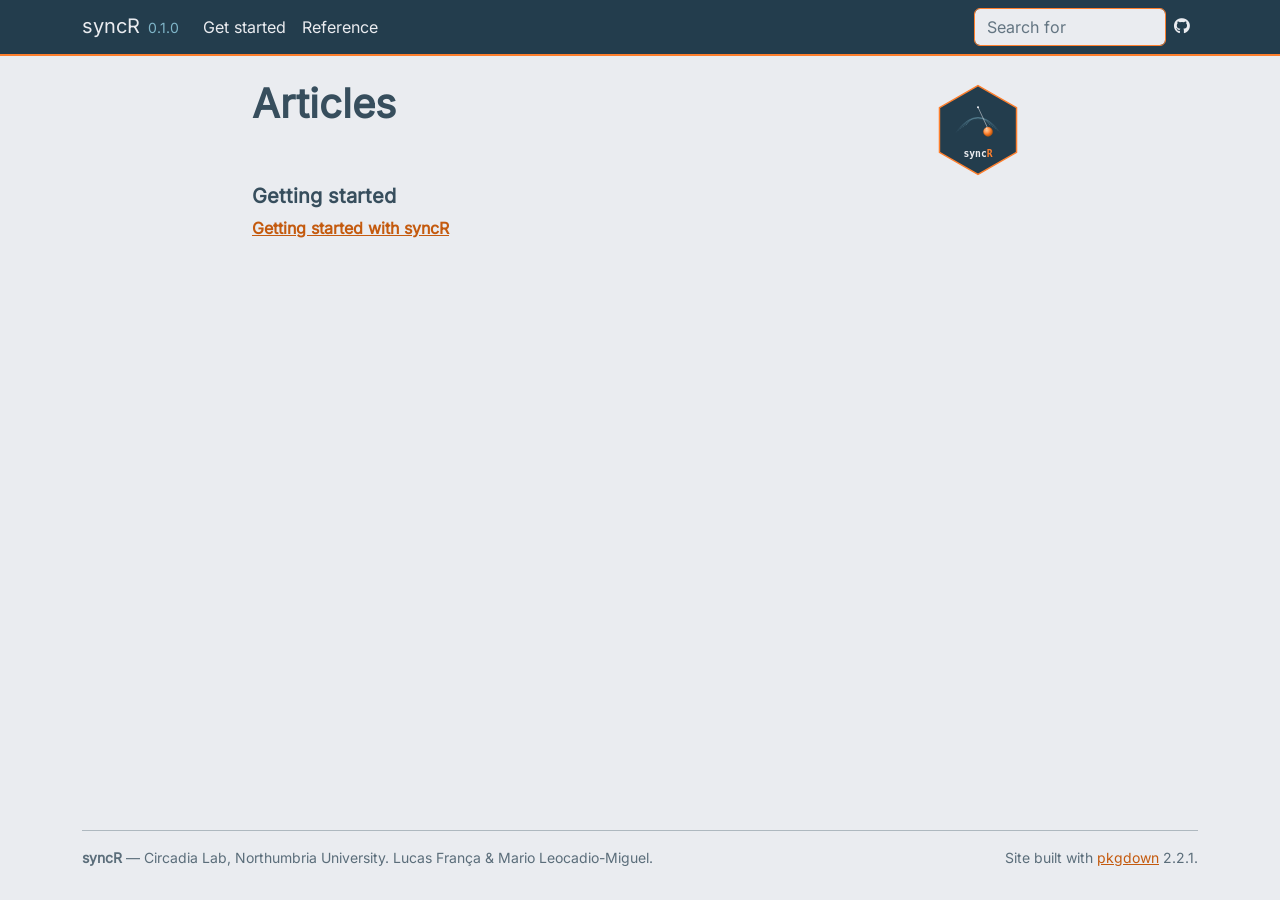
==== commit be742ffa: "Deploying to gh-pages from @ circadia-bio/syncR@cc8fd03a556c50ec5886d7da72a052d98f585995 🚀" ====
--- a/articles/index.html
+++ b/articles/index.html
@@ -1,5 +1,5 @@
 <!DOCTYPE html>
-<!-- Generated by pkgdown: do not edit by hand --><html lang="en"><head><meta http-equiv="Content-Type" content="text/html; charset=UTF-8"><meta charset="utf-8"><meta http-equiv="X-UA-Compatible" content="IE=edge"><meta name="viewport" content="width=device-width, initial-scale=1, shrink-to-fit=no"><title>Articles • syncR</title><!-- favicons --><link rel="icon" type="image/png" sizes="96x96" href="../favicon-96x96.png"><link rel="icon" type="”image/svg+xml”" href="../favicon.svg"><link rel="apple-touch-icon" sizes="180x180" href="../apple-touch-icon.png"><link rel="icon" sizes="any" href="../favicon.ico"><link rel="manifest" href="../site.webmanifest"><script src="../deps/jquery-3.6.0/jquery-3.6.0.min.js"></script><meta name="viewport" content="width=device-width, initial-scale=1, shrink-to-fit=no"><link href="../deps/bootstrap-5.3.8/bootstrap.min.css" rel="stylesheet"><script src="../deps/bootstrap-5.3.8/bootstrap.bundle.min.js"></script><link href="../deps/Inter-0.4.10/font.css" rel="stylesheet"><link href="../deps/Fira_Code-0.4.10/font.css" rel="stylesheet"><link href="../deps/font-awesome-6.5.2/css/all.min.css" rel="stylesheet"><link href="../deps/font-awesome-6.5.2/css/v4-shims.min.css" rel="stylesheet"><script src="../deps/headroom-0.11.0/headroom.min.js"></script><script src="../deps/headroom-0.11.0/jQuery.headroom.min.js"></script><script src="../deps/bootstrap-toc-1.0.1/bootstrap-toc.min.js"></script><script src="../deps/clipboard.js-2.0.11/clipboard.min.js"></script><script src="../deps/search-1.0.0/autocomplete.jquery.min.js"></script><script src="../deps/search-1.0.0/fuse.min.js"></script><script src="../deps/search-1.0.0/mark.min.js"></script><!-- pkgdown --><script src="../pkgdown.js"></script><meta property="og:title" content="Articles"><meta property="og:image" content="https://syncr.circadia-lab.uk/logo.svg"><meta property="og:image" content="https://syncr.circadia-lab.uk/logo.png"><meta property="og:image:width" content="1080"><meta property="og:image:height" content="1080"><meta property="og:image:type" content="image/png"><meta name="twitter:card" content="summary"><meta name="twitter:image" content="https://syncr.circadia-lab.uk/logo.png"><link rel="mask-icon" href="/safari-pinned-tab.svg" color="#FE7F2D"><meta name="msapplication-TileColor" content="#233D4D"><meta name="theme-color" content="#233D4D"><style>
+<!-- Generated by pkgdown: do not edit by hand --><html lang="en"><head><meta http-equiv="Content-Type" content="text/html; charset=UTF-8"><meta charset="utf-8"><meta http-equiv="X-UA-Compatible" content="IE=edge"><meta name="viewport" content="width=device-width, initial-scale=1, shrink-to-fit=no"><title>Articles • syncR</title><!-- favicons --><link rel="icon" type="image/png" sizes="96x96" href="../favicon-96x96.png"><link rel="icon" type="”image/svg+xml”" href="../favicon.svg"><link rel="apple-touch-icon" sizes="180x180" href="../apple-touch-icon.png"><link rel="icon" sizes="any" href="../favicon.ico"><link rel="manifest" href="../site.webmanifest"><script src="../deps/jquery-3.6.0/jquery-3.6.0.min.js"></script><meta name="viewport" content="width=device-width, initial-scale=1, shrink-to-fit=no"><link href="../deps/bootstrap-5.3.8/bootstrap.min.css" rel="stylesheet"><script src="../deps/bootstrap-5.3.8/bootstrap.bundle.min.js"></script><link href="../deps/Inter-0.4.10/font.css" rel="stylesheet"><link href="../deps/Fira_Code-0.4.10/font.css" rel="stylesheet"><link href="../deps/font-awesome-6.5.2/css/all.min.css" rel="stylesheet"><link href="../deps/font-awesome-6.5.2/css/v4-shims.min.css" rel="stylesheet"><script src="../deps/headroom-0.11.0/headroom.min.js"></script><script src="../deps/headroom-0.11.0/jQuery.headroom.min.js"></script><script src="../deps/bootstrap-toc-1.0.1/bootstrap-toc.min.js"></script><script src="../deps/clipboard.js-2.0.11/clipboard.min.js"></script><script src="../deps/search-1.0.0/autocomplete.jquery.min.js"></script><script src="../deps/search-1.0.0/fuse.min.js"></script><script src="../deps/search-1.0.0/mark.min.js"></script><!-- pkgdown --><script src="../pkgdown.js"></script><meta property="og:title" content="Articles"><meta property="og:image" content="https://syncr.circadia-lab.uk/logo.svg"><meta property="og:image" content="https://syncr.circadia-lab.uk/logo.png"><meta property="og:image:width" content="1080"><meta property="og:image:height" content="1080"><meta property="og:image:type" content="image/png"><meta name="twitter:card" content="summary"><meta name="twitter:image" content="https://syncr.circadia-lab.uk/logo.png"><!-- Fathom - beautiful, simple website analytics --><script src="https://cdn.usefathom.com/script.js" data-site="NKUSHGRU" defer></script><!-- / Fathom --><link rel="mask-icon" href="/safari-pinned-tab.svg" color="#FE7F2D"><meta name="msapplication-TileColor" content="#233D4D"><meta name="theme-color" content="#233D4D"><style>
   /* ── Navbar ── */
   .navbar {
     background-color: #233D4D !important;
@@ -132,7 +132,7 @@
 </div>
 
 <div class="pkgdown-footer-right">
-  <p>Site built with <a href="https://pkgdown.r-lib.org/" class="external-link">pkgdown</a> 2.2.0.</p>
+  <p>Site built with <a href="https://pkgdown.r-lib.org/" class="external-link">pkgdown</a> 2.2.1.</p>
 </div>
 
     </footer></div>
